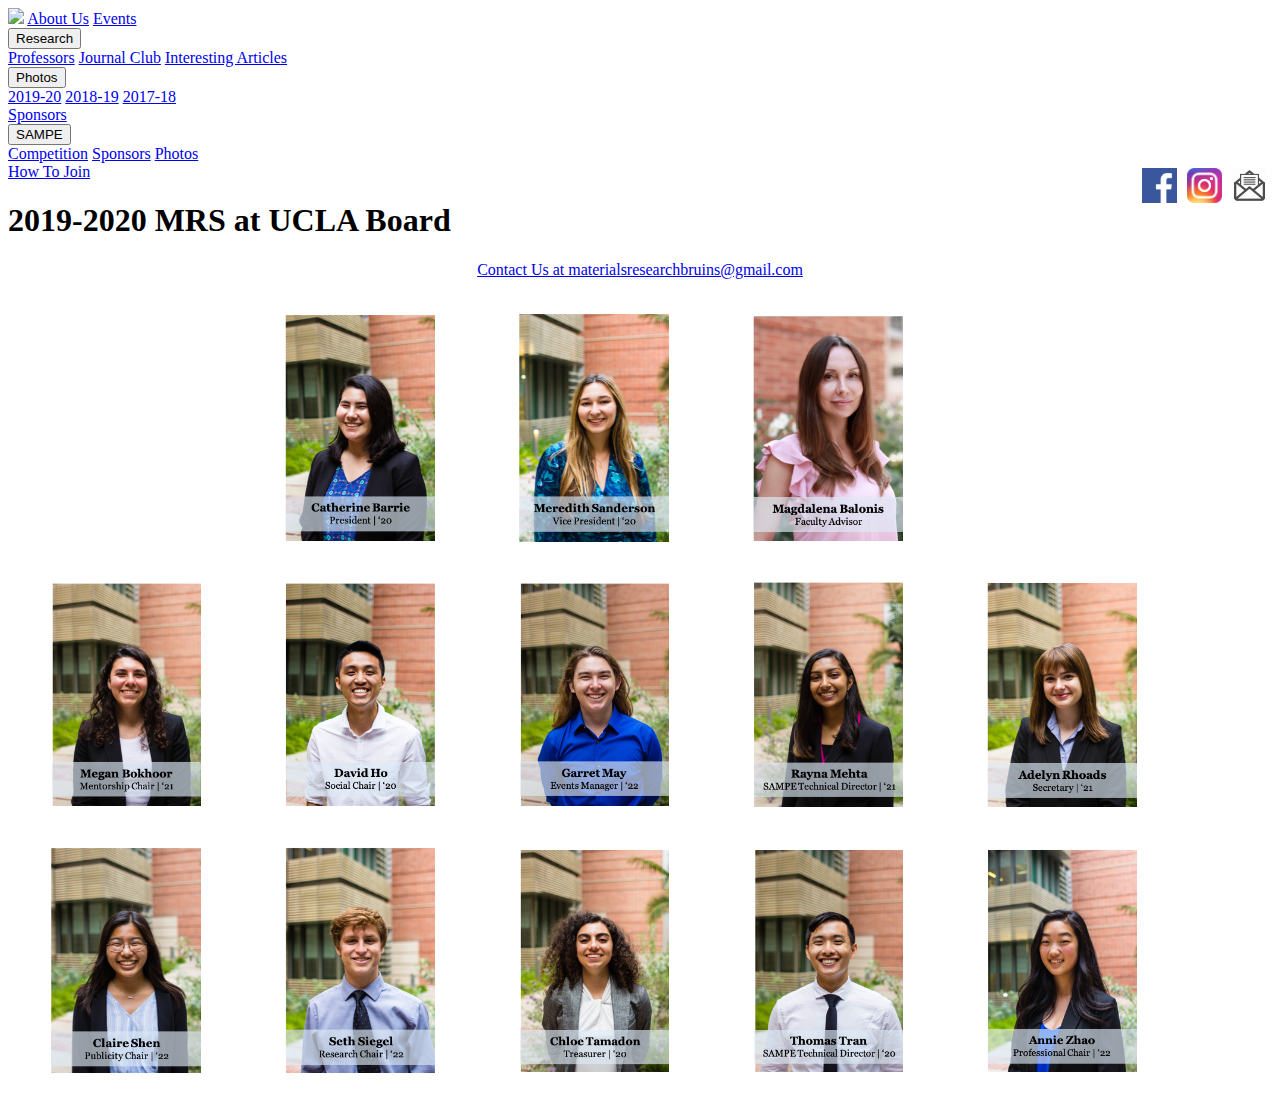
==== aboutus.html @ 65e50e4b "Create aboutus.html" ====
<!DOCTYPE html>
<html lang="en">
<head>
<title>MRS - Materials Research Society, UCLA</title>
<link href="styles2.css" rel="stylesheet">
</head>
<body>
 <div class="navbar">
  <a href="http://www.seas.ucla.edu/mrs/" style ="padding: 0px 0px;"><img src="mrswhiteonbluemrs.png" style ="width:130px; padding: 0px 0px;"></a>
  <a href="http://www.seas.ucla.edu/mrs/AboutUs">About Us</a>
  <a href="http://www.seas.ucla.edu/mrs/Events">Events</a>
  <div class="dropdown">
    <button class="dropbtn">Research
      <i class="fa fa-caret-down"></i>
    </button>
    <div class="dropdown-content">
      <a href="http://www.seas.ucla.edu/mrs/Research/Professors.html">Professors</a>
      <a href="http://www.seas.ucla.edu/mrs/Research/JournalClub.html">Journal Club</a>
      <a href="http://www.seas.ucla.edu/mrs/Research/Articles.html">Interesting Articles</a>
    </div>
  </div>
  <div class="dropdown">
    <button class="dropbtn">Photos
      <i class="fa fa-caret-down"></i>
    </button>
    <div class="dropdown-content">
      <a href="http://www.seas.ucla.edu/mrs/Photos/1920.html">2019-20</a>
      <a href="http://www.seas.ucla.edu/mrs/Photos/1819.html">2018-19</a>
      <a href="http://www.seas.ucla.edu/mrs/Photos/1718.html">2017-18</a>
    </div>
  </div>
  <a href="http://www.seas.ucla.edu/mrs/Sponsors">Sponsors</a>
  <div class="dropdown">
    <button class="dropbtn">SAMPE
      <i class="fa fa-caret-down"></i>
    </button>
    <div class="dropdown-content">
      <a href="http://www.seas.ucla.edu/mrs/SAMPE#Competition">Competition</a>
      <a href="http://www.seas.ucla.edu/mrs/SAMPE#Sponsors">Sponsors</a>
      <a href="http://www.seas.ucla.edu/mrs/SAMPE#Photos">Photos</a>
    </div>
  </div>
 <a href="http://www.seas.ucla.edu/mrs/Join">How To Join</a>
<!-- Social Media -->
    <a href="http://facebook.us14.list-manage.com/subscribe?u=0b216be82e1c52c9791bf5b11&id=bb73512ccc" style ="padding: 5px 5px; float:right"><img src="Photos/FrontPage/newsletter.png" style ="width:35px;"></a>
	<a href="http://www.instagram.com/mrsucla/" style ="padding: 5px 5px; float:right"><img src="Photos/FrontPage/instagram.png" style ="width:35px"></a>
	<a href="https://www.facebook.com/MRSUCLA/" style ="padding: 5px 5px; float:right"><img src="Photos/FrontPage/facebook.png" style ="width:35px"></a>
	
</div> 
    
<h1>2019-2020 MRS at UCLA Board</h1>
<a href="mailto:materialsresearchbruins@gmail.com"><p style="text-align: center; font-size:16px">Contact Us at materialsresearchbruins@gmail.com</p></a> 
    
    <!--First Row-->
<table class="center" style="width:80%">
<tr>
    <td></td>
    <td>
        <figure>
            <img src="Photos/1920Officers/Edited/catherine.png" width="150" alt="Catherine Barrie">
            <!--<figcaption><b>Catherine Barrie<br>2020</b></figcaption>
            <figcaption>President</figcaption>-->
        </figure>
    </td>
    
    <td>
        <figure>
            <img src="Photos/1920Officers/Edited/meredith.png" width="150" alt="Meredith Sanderson">
            <!--<figcaption><b>Meredith Sanderson<br>2020</b></figcaption>
            <figcaption>Vice President</figcaption>-->
        </figure>
    </td>
    
    <td>
        <figure>
            <img src="Photos/1920Officers/Edited/magda.png" width="150" alt="Magdalena Balonis-Sant">
            <!--<figcaption><b>Magdalena Balonis-Sant</b></figcaption>
            <figcaption>Faculty Advisor</figcaption>-->
        </figure>
    </td>
</tr>
    
<!--Second Row-->
<tr>
    <td>
        <figure>
            <img src="Photos/1920Officers/Edited/megan.png" width="150" alt="Megan Bokhoor">
            <!--<figcaption><b>Megan Bokhoor<br>2021</b></figcaption>
            <figcaption>Mentorship Chair</figcaption>-->
        </figure>
    </td>
    
    <td>
        <figure>
            <img src="Photos/1920Officers/Edited/david.png" width="150" alt="David Ho">
            <!--<figcaption><b>David Ho<br>2020</b></figcaption>
            <figcaption>Social Chair</figcaption>-->
        </figure>
    </td>
    
    <td>
        <figure>
            <img src="Photos/1920Officers/Edited/garret.png" width="150" alt="Garret May">
            <!--<figcaption><b>Garret May<br>2022</b></figcaption>
            <figcaption>Events Manager</figcaption>-->
        </figure>
    </td>
    
    <td>
        <figure>
            <img src="Photos/1920Officers/Edited/rayna.png" width="150" alt="Rayna Mehta">
            <!--<figcaption><b>Rayna Mehta<br>2021</b></figcaption>
            <figcaption>SAMPE Technical Director</figcaption>-->
        </figure>
    </td>
    
    <td>
        <figure>
            <img src="Photos/1920Officers/Edited/adelyn.png" width="150" alt="Adelyn Rhoads">
            <!--<figcaption><b>Adelyn Rhoads<br>2021</b></figcaption>
            <figcaption>Secretary</figcaption>-->
        </figure>
    </td>
</tr>
<!--Third Row-->
<tr>
    <td>
        <figure>
            <img src="Photos/1920Officers/Edited/claire.png" width="150" alt="Claire Shen">
            <!--<figcaption><b>Claire Shen<br>2022</b></figcaption>
            <figcaption>Publicity Chair</figcaption-->
        </figure>
    </td>
    
    <td>
        <figure>
            <img src="Photos/1920Officers/Edited/seth.png" width="150" alt="Seth Siegel">
            <!--<figcaption><b>Seth Siegel<br>2022</b></figcaption>
            <figcaption>Research Chair</figcaption>-->
        </figure>
    </td>
    
    <td>
        <figure>
            <img src="Photos/1920Officers/Edited/chloe.png" width="150" alt="Chloe Tamadon">
            <!--<figcaption><b>Chloe Tamadon<br>2020</b></figcaption>
            <figcaption>Treasurer</figcaption>-->
        </figure>
    </td>
    
    <td>
        <figure>
            <img src="Photos/1920Officers/Edited/thomas.png" width="150" alt="Thomas Tran">
            <!--<figcaption><b>Thomas Tran<br>2020</b></figcaption>
            <figcaption>SAMPE Technical Director</figcaption>-->
        </figure>
    </td>
    
    <td>
        <figure>
            <img src="Photos/1920Officers/Edited/annie.png" width="150" alt="Annie Zhao">
            <!--<figcaption><b>Annie Zhao<br>2022</b></figcaption>
            <figcaption>Professional Chair</figcaption>-->
        </figure>
    </td>
</tr>
    
</table>
</body>
</html>
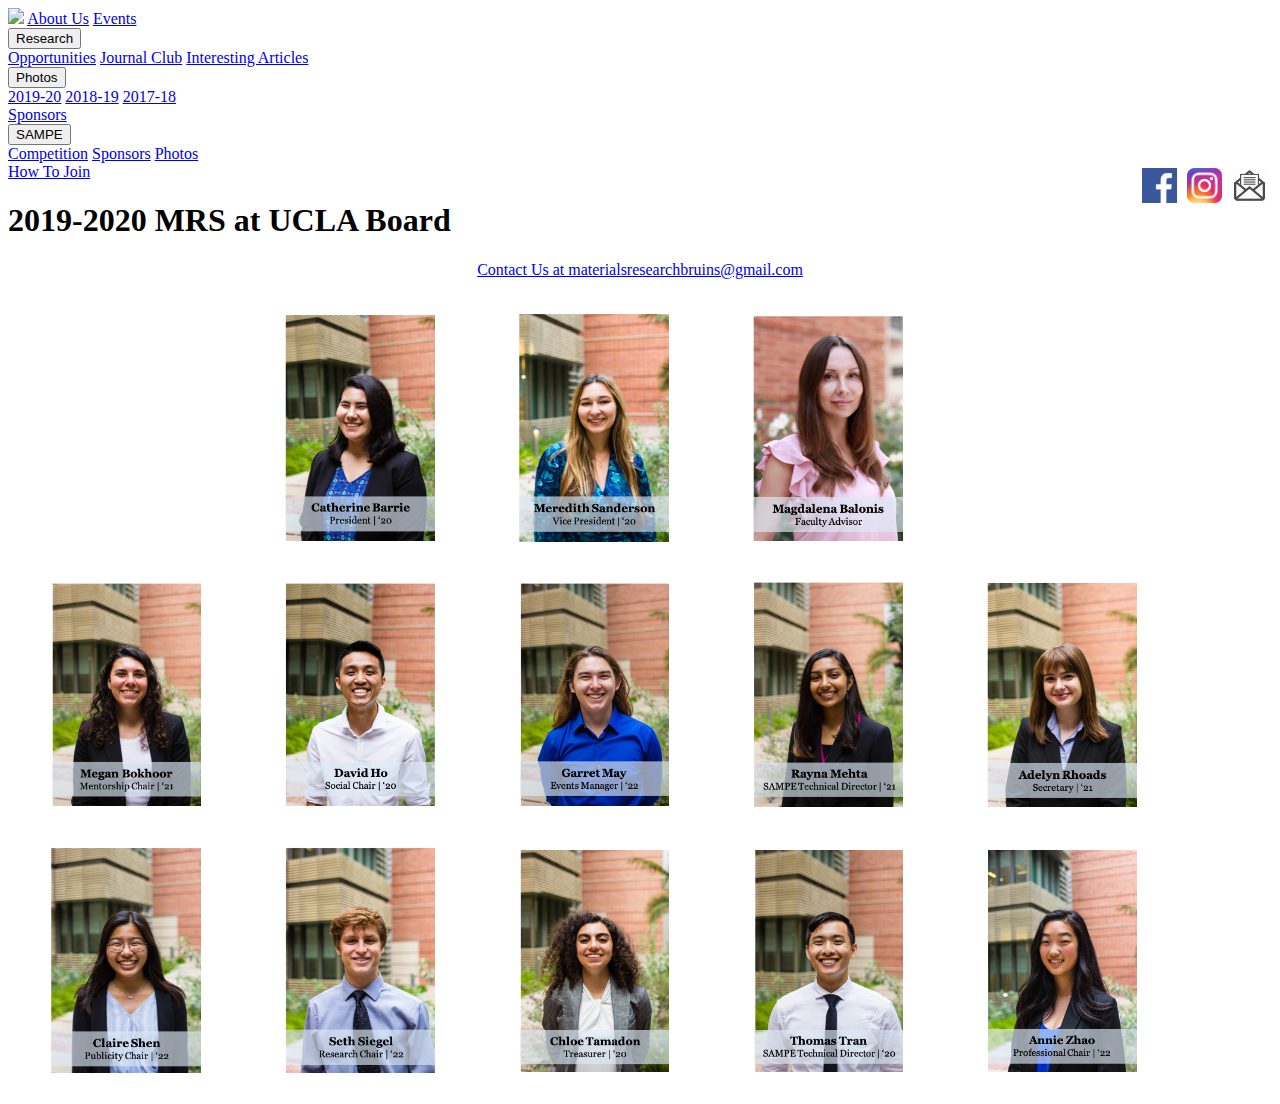
==== commit 30def46e: "Update aboutus.html" ====
--- a/aboutus.html
+++ b/aboutus.html
@@ -14,7 +14,7 @@
       <i class="fa fa-caret-down"></i>
     </button>
     <div class="dropdown-content">
-      <a href="http://www.seas.ucla.edu/mrs/Research/Professors.html">Professors</a>
+      <a href="http://www.seas.ucla.edu/mrs/Research/Opportunities.html">Opportunities</a>
       <a href="http://www.seas.ucla.edu/mrs/Research/JournalClub.html">Journal Club</a>
       <a href="http://www.seas.ucla.edu/mrs/Research/Articles.html">Interesting Articles</a>
     </div>
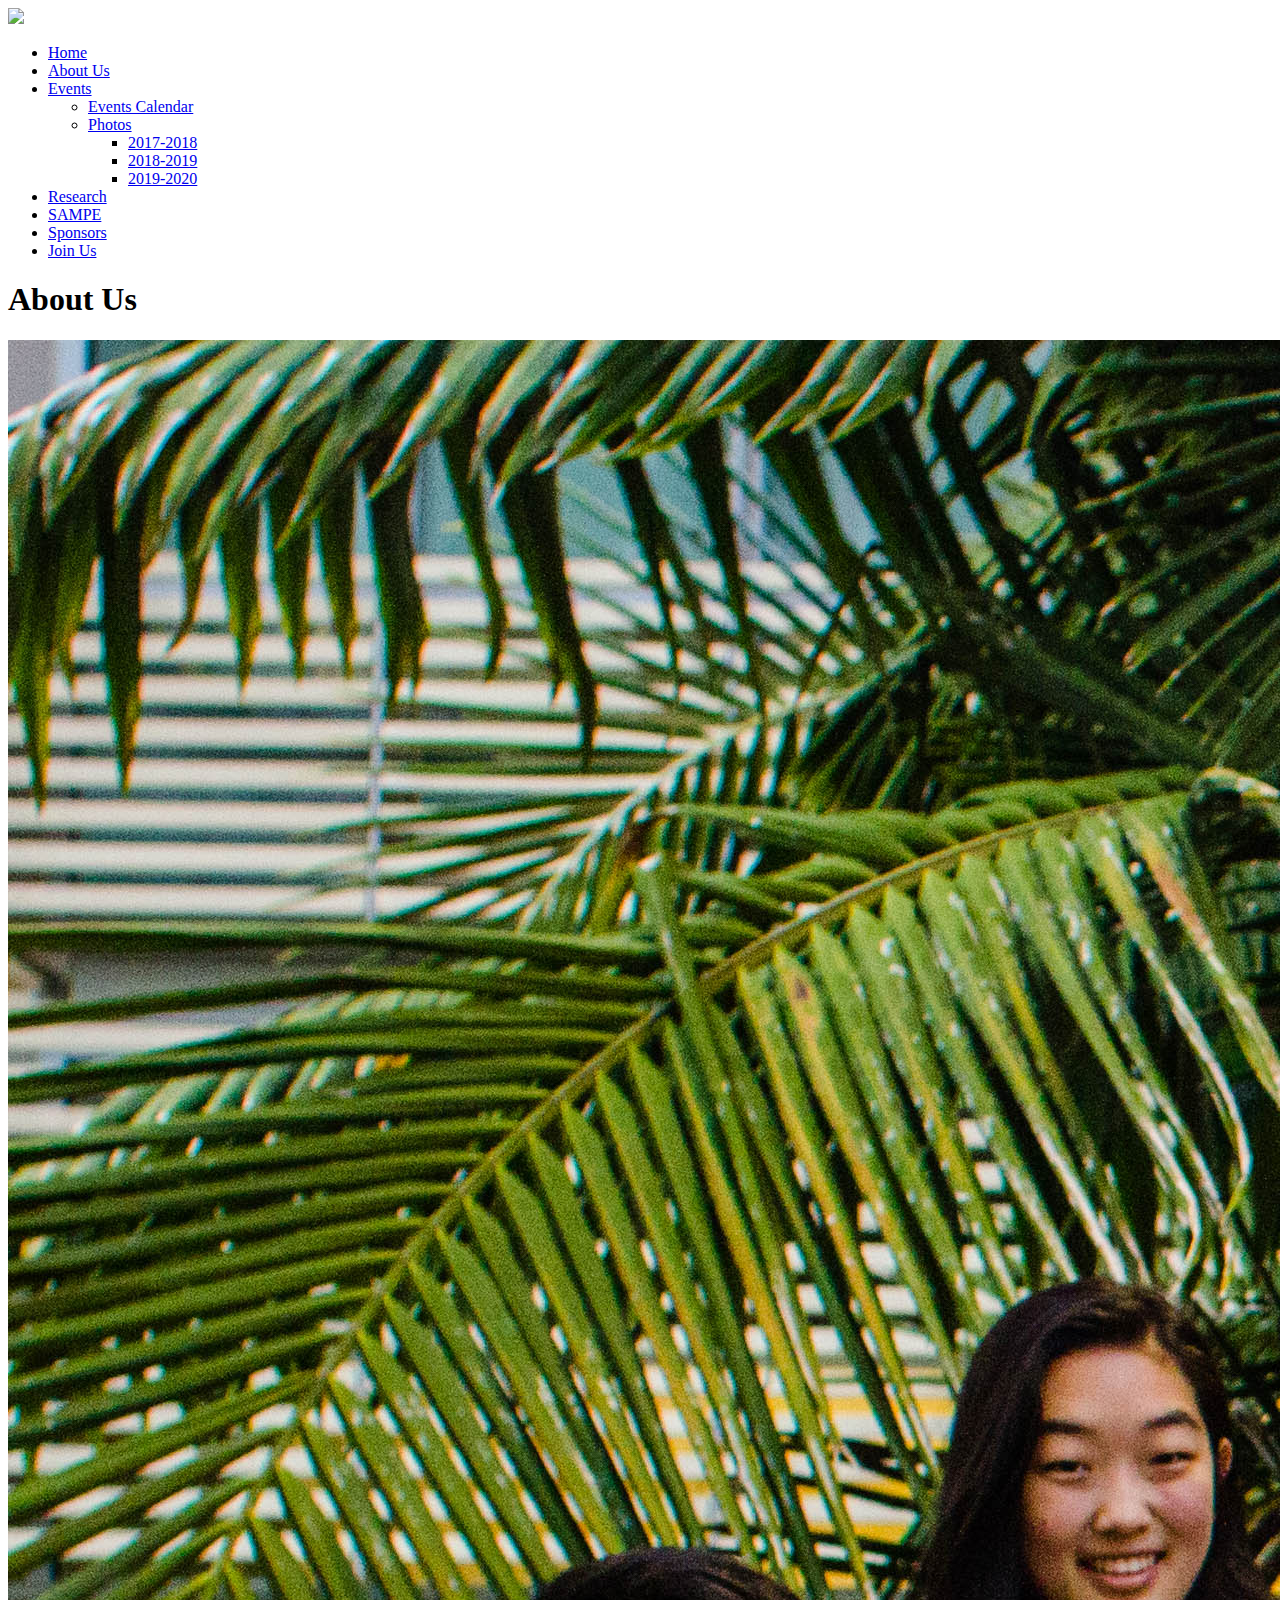
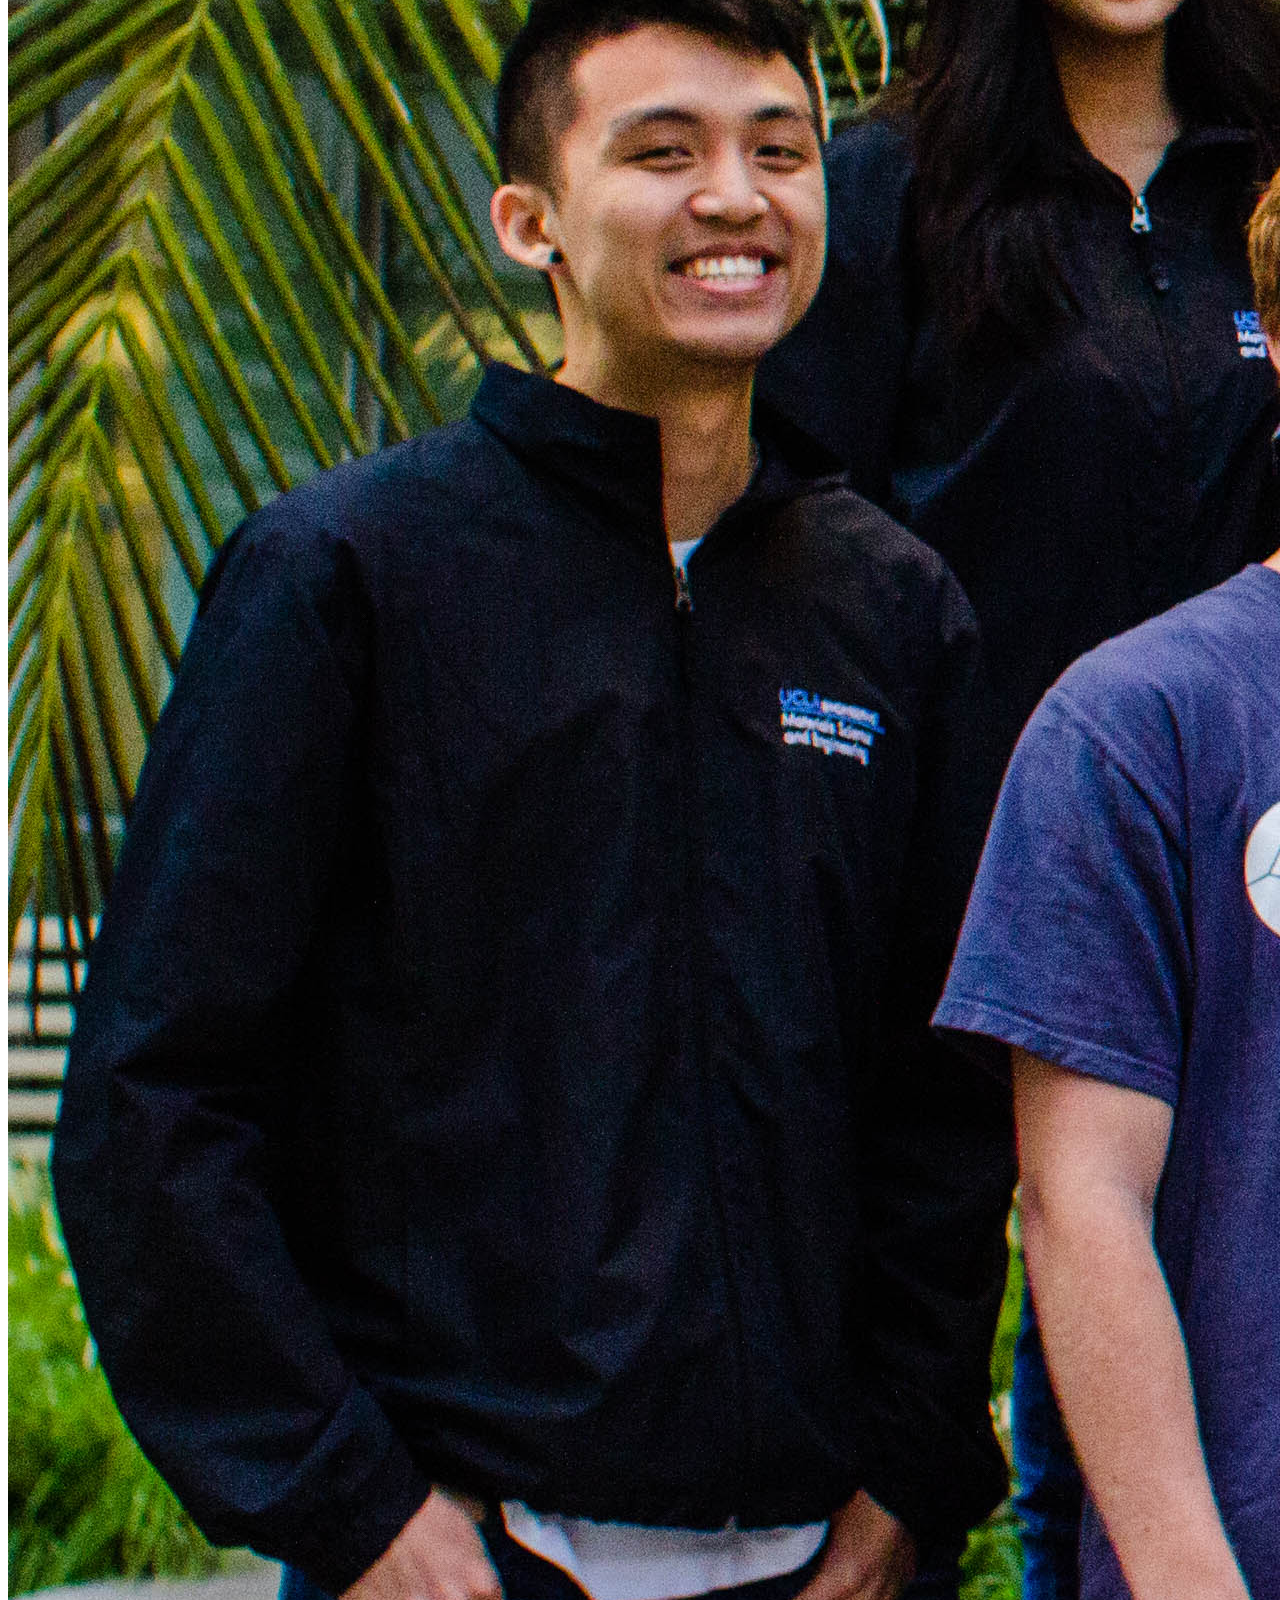
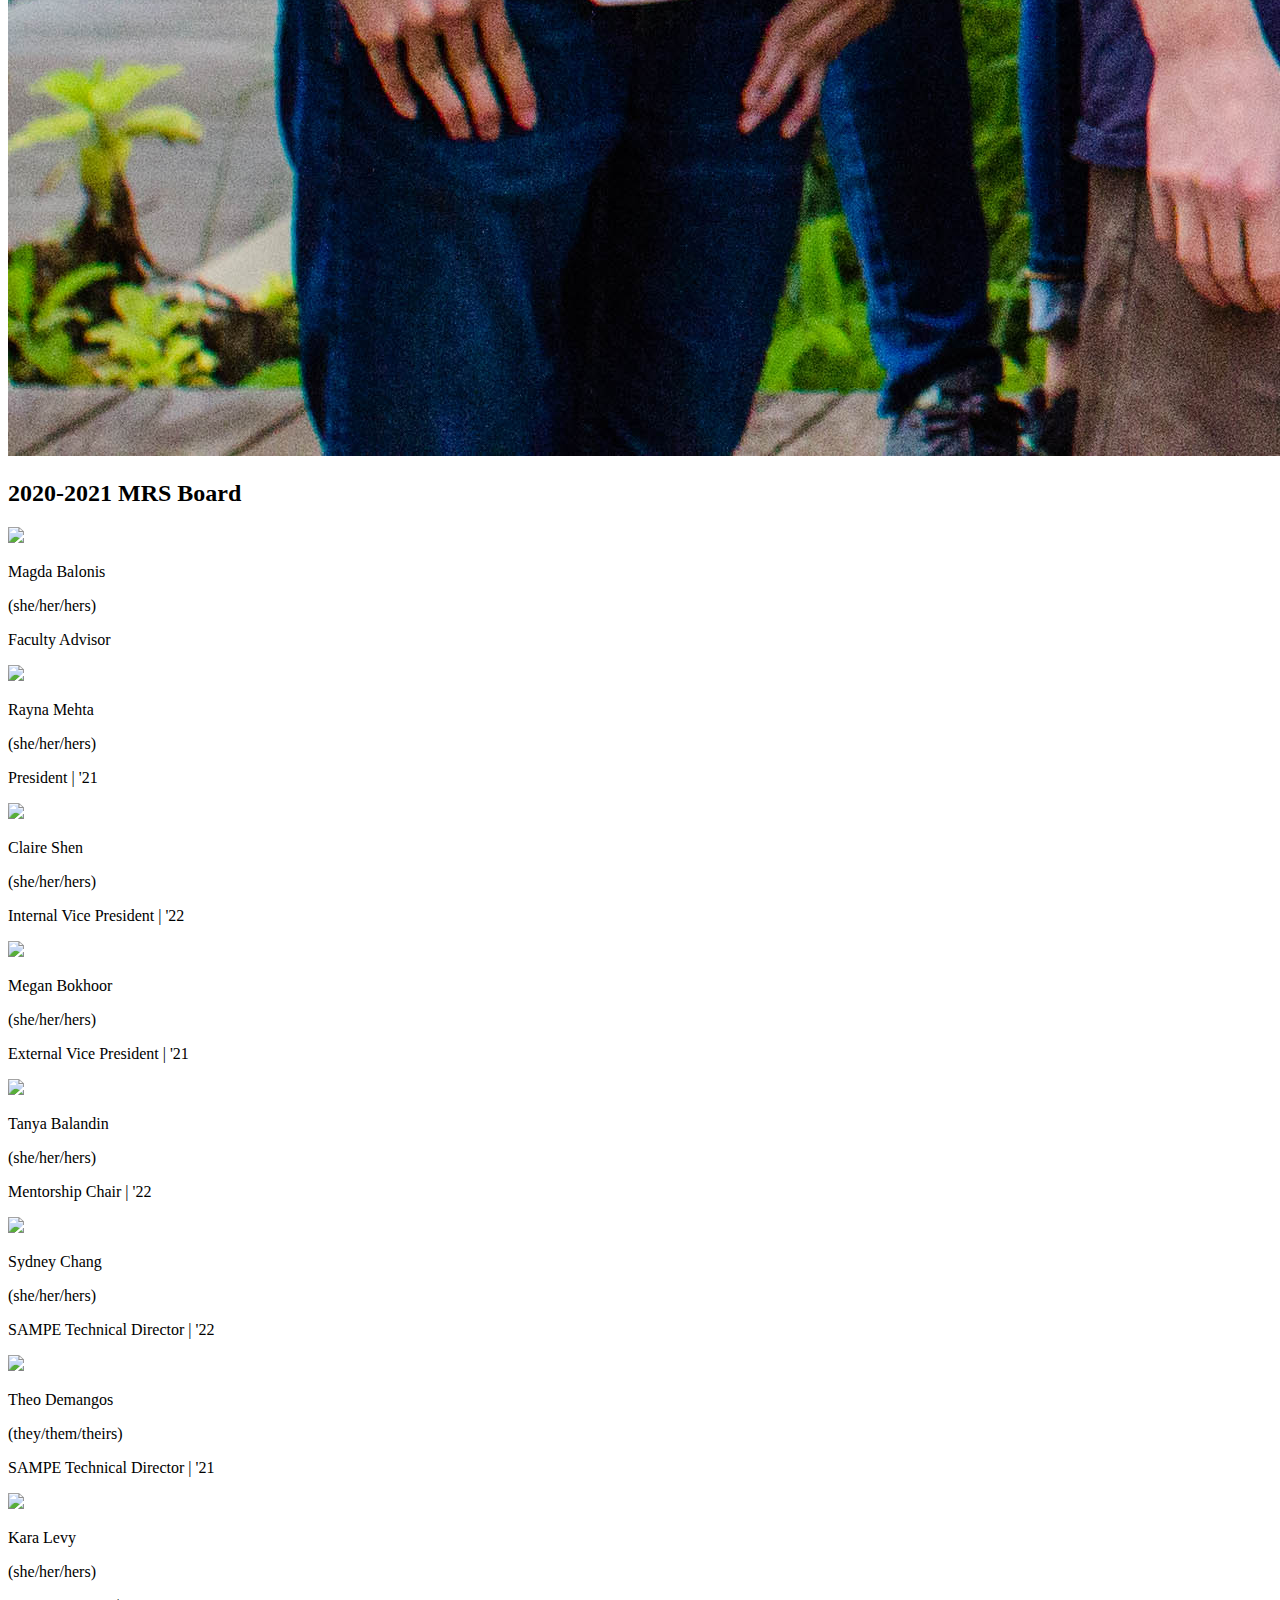
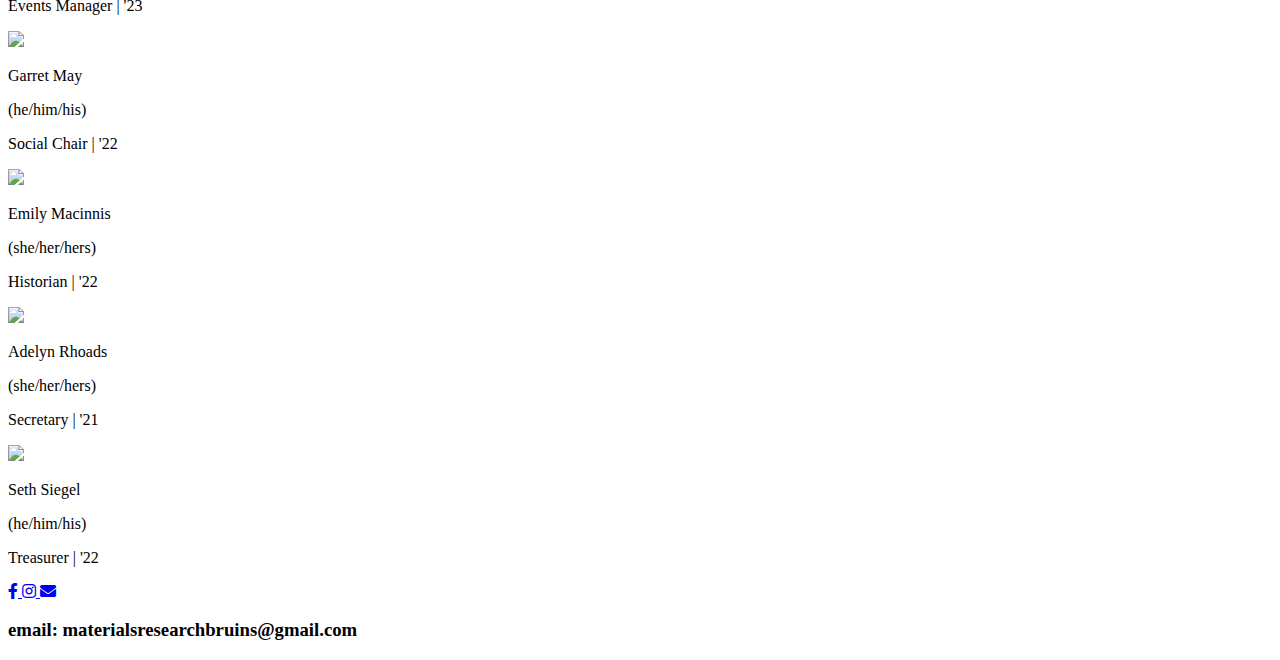
==== commit 3e85a30c: "Update aboutus.html" ====
--- a/aboutus.html
+++ b/aboutus.html
@@ -1,170 +1,212 @@
 <!DOCTYPE html>
 <html lang="en">
 <head>
-<title>MRS - Materials Research Society, UCLA</title>
-<link href="styles2.css" rel="stylesheet">
+    <meta charset="UTF-8"/> <!-- setting up metadata about this doc -->
+    <meta name="viewport" content="width-device-width, initial scale=1, shrink-to-fit=no"/> <!-- how the doc changes with screen width -->
+    <meta http-equiv="x-ua-compatible" content="ie=edge">
+    <title>Materials Research Society at UCLA - Home</title>
+    <link href="styles.css" rel="stylesheet"> <!-- set up link between index and css file -->
+    <!-- for social media icons -->
+    <link rel="stylesheet" href="//use.fontawesome.com/releases/v5.0.7/css/all.css">
+    <!-- for fonts -->
+    <link href="https://fonts.googleapis.com/css2?family=Barlow:wght@400;500;600;700&display=swap" rel="stylesheet">
 </head>
 <body>
- <div class="navbar">
-  <a href="http://www.seas.ucla.edu/mrs/" style ="padding: 0px 0px;"><img src="mrswhiteonbluemrs.png" style ="width:130px; padding: 0px 0px;"></a>
-  <a href="http://www.seas.ucla.edu/mrs/AboutUs">About Us</a>
-  <a href="http://www.seas.ucla.edu/mrs/Events">Events</a>
-  <div class="dropdown">
-    <button class="dropbtn">Research
-      <i class="fa fa-caret-down"></i>
-    </button>
-    <div class="dropdown-content">
-      <a href="http://www.seas.ucla.edu/mrs/Research/Opportunities.html">Opportunities</a>
-      <a href="http://www.seas.ucla.edu/mrs/Research/JournalClub.html">Journal Club</a>
-      <a href="http://www.seas.ucla.edu/mrs/Research/Articles.html">Interesting Articles</a>
+    <!-- Navigation top bar-->
+    
+    <div class="navbar">
+        <div class="wrapper">
+            <nav>
+                <img class="logo" src=/Photos/mrsblueonwhite.png>
+                    <ul class="nav-items"> <!-- unordered list of items -->
+                        <li><a href="index.html" class="main-menu"> Home </a></li>
+                        <li><a href="aboutus.html" class="main-menu"> About Us </a></li>
+                        <li><a href="#" class="main-menu"> Events </a>
+                            <ul>
+                                <li><a href="#">Events Calendar</a></li>
+                                <li><a href="#">Photos</a>
+                                    <ul>
+                                        <li><a href="#">2017-2018</a></li>
+                                        <li><a href="#">2018-2019</a></li>
+                                        <li><a href="#">2019-2020</a></li>
+                                    </ul>
+                                </li>
+                            </ul>
+                        </li>
+                        <li><a href="#" class="main-menu"> Research </a></li>
+                        <li><a href="#" class="main-menu"> SAMPE </a></li>
+                        <li><a href="#" class="main-menu"> Sponsors </a></li>
+                        <li><a href="#" class="main-menu"> Join Us </a></li>
+                    </ul>
+            </nav>
+        </div>
     </div>
-  </div>
-  <div class="dropdown">
-    <button class="dropbtn">Photos
-      <i class="fa fa-caret-down"></i>
-    </button>
-    <div class="dropdown-content">
-      <a href="http://www.seas.ucla.edu/mrs/Photos/1920.html">2019-20</a>
-      <a href="http://www.seas.ucla.edu/mrs/Photos/1819.html">2018-19</a>
-      <a href="http://www.seas.ucla.edu/mrs/Photos/1718.html">2017-18</a>
+    
+    <div class="main-container">
+        <div class="wrapper">
+            <div class="header-content">
+                <h1>About Us</h1>
+            </div>
+        </div>
+        <div class="meet-board-container">
+            <img class="meet-board-picture" src=/Photos/GroupPhoto20192020.jpg>
+        </div>
+        
+        <!-- Board members-->
+        <div class="wrapper">
+            <div class="divider-header">
+                <h2>2020-2021 MRS Board</h2>
+            </div>
+        </div>
+        
+        <div class="wrapper">
+            <div class="board-container"></div>
+                <div class="board-member">
+                    <div class="picture-frame">
+                        <img class="board-member-picture" src="Photos/Officer_Photos/magda.jpeg">
+                    </div>
+                    <div class="member-info">
+                        <p class="member-name">Magda Balonis</p>
+                        <p class="pronouns">(she/her/hers)</p>
+                        <p>Faculty Advisor</p>
+                    </div>
+                </div>
+                <div class="board-member">
+                    <div class="picture-frame">
+                        <img class="board-member-picture" src=/Photos/Officer_Photos/rayna.jpg>
+                    </div>
+                    <div class="member-info">
+                        <p class="member-name">Rayna Mehta</p>
+                        <p class="pronouns">(she/her/hers)</p>
+                        <p>President | '21</p>
+                    </div>
+                </div>
+                <div class="board-member">
+                    <div class="picture-frame">
+                        <img class="board-member-picture" src=/Photos/Officer_Photos/claire.jpg>
+                    </div>
+                    <div class="member-info">
+                        <p class="member-name">Claire Shen</p>
+                        <p class="pronouns">(she/her/hers)</p>
+                        <p>Internal Vice President | '22</p>
+                    </div>
+                </div>
+                <div class="board-member">
+                    <div class="picture-frame">
+                        <img class="board-member-picture" src=/Photos/Officer_Photos/megan.jpg>
+                    </div>
+                    <div class="member-info">
+                        <p class="member-name">Megan Bokhoor</p>
+                        <p class="pronouns">(she/her/hers)</p>
+                        <p>External Vice President | '21</p>
+                    </div>
+                </div>
+                <div class="board-member">
+                    <div class="picture-frame">
+                        <img class="board-member-picture" src=/Photos/Officer_Photos/tanya.jpg>
+                    </div>
+                    <div class="member-info">
+                        <p class="member-name">Tanya Balandin</p>
+                        <p class="pronouns">(she/her/hers)</p>
+                        <p>Mentorship Chair | '22</p>
+                    </div>
+                </div>
+                <div class="board-member">
+                    <div class="picture-frame">
+                        <img class="board-member-picture" src=/Photos/Officer_Photos/sydney.jpg>
+                    </div>
+                    <div class="member-info">
+                        <p class="member-name">Sydney Chang</p>
+                        <p class="pronouns">(she/her/hers)</p>
+                        <p>SAMPE Technical Director | '22</p>
+                    </div>
+                </div>
+                <div class="board-member">
+                    <div class="picture-frame">
+                        <img class="board-member-picture" src=/Photos/Officer_Photos/theo.jpg>
+                    </div>
+                    <div class="member-info">
+                        <p class="member-name">Theo Demangos</p>
+                        <p class="pronouns">(they/them/theirs)</p>
+                        <p>SAMPE Technical Director | '21</p>
+                    </div>
+                </div>
+                <div class="board-member">
+                    <div class="picture-frame">
+                        <img class="board-member-picture" src=/Photos/Officer_Photos/kara.png>
+                    </div>
+                    <div class="member-info">
+                        <p class="member-name">Kara Levy</p>
+                        <p class="pronouns">(she/her/hers)</p>
+                        <p>Events Manager | '23</p>
+                    </div>
+                </div>
+                <div class="board-member">
+                    <div class="picture-frame">
+                        <img class="board-member-picture" src=/Photos/Officer_Photos/garret.jpg>
+                    </div>
+                    <div class="member-info">
+                        <p class="member-name">Garret May</p>
+                        <p class="pronouns">(he/him/his)</p>
+                        <p>Social Chair | '22</p>
+                    </div>
+                </div>
+                <div class="board-member">
+                    <div class="picture-frame">
+                        <img class="board-member-picture" src=/Photos/Officer_Photos/emily.jpeg>
+                    </div>
+                    <div class="member-info">
+                        <p class="member-name">Emily Macinnis</p>
+                        <p class="pronouns">(she/her/hers)</p>
+                        <p>Historian | '22</p>
+                    </div>
+                </div>
+                <div class="board-member">
+                    <div class="picture-frame">
+                        <img class="board-member-picture" src=/Photos/Officer_Photos/adelyn.jpg>
+                    </div>
+                    <div class="member-info">
+                        <p class="member-name">Adelyn Rhoads</p>
+                        <p class="pronouns">(she/her/hers)</p>
+                        <p>Secretary | '21</p>
+                    </div>
+                </div>
+                <div class="board-member">
+                    <div class="picture-frame">
+                        <img class="board-member-picture" src=/Photos/Officer_Photos/seth.jpg>
+                    </div>
+                    <div class="member-info">
+                        <p class="member-name">Seth Siegel</p>
+                        <p class="pronouns">(he/him/his)</p>
+                        <p>Treasurer | '22</p>
+                    </div>
+                </div>
+        </div>    
     </div>
-  </div>
-  <a href="http://www.seas.ucla.edu/mrs/Sponsors">Sponsors</a>
-  <div class="dropdown">
-    <button class="dropbtn">SAMPE
-      <i class="fa fa-caret-down"></i>
-    </button>
-    <div class="dropdown-content">
-      <a href="http://www.seas.ucla.edu/mrs/SAMPE#Competition">Competition</a>
-      <a href="http://www.seas.ucla.edu/mrs/SAMPE#Sponsors">Sponsors</a>
-      <a href="http://www.seas.ucla.edu/mrs/SAMPE#Photos">Photos</a>
-    </div>
-  </div>
- <a href="http://www.seas.ucla.edu/mrs/Join">How To Join</a>
-<!-- Social Media -->
-    <a href="http://facebook.us14.list-manage.com/subscribe?u=0b216be82e1c52c9791bf5b11&id=bb73512ccc" style ="padding: 5px 5px; float:right"><img src="Photos/FrontPage/newsletter.png" style ="width:35px;"></a>
-	<a href="http://www.instagram.com/mrsucla/" style ="padding: 5px 5px; float:right"><img src="Photos/FrontPage/instagram.png" style ="width:35px"></a>
-	<a href="https://www.facebook.com/MRSUCLA/" style ="padding: 5px 5px; float:right"><img src="Photos/FrontPage/facebook.png" style ="width:35px"></a>
-	
-</div> 
-    
-<h1>2019-2020 MRS at UCLA Board</h1>
-<a href="mailto:materialsresearchbruins@gmail.com"><p style="text-align: center; font-size:16px">Contact Us at materialsresearchbruins@gmail.com</p></a> 
-    
-    <!--First Row-->
-<table class="center" style="width:80%">
-<tr>
-    <td></td>
-    <td>
-        <figure>
-            <img src="Photos/1920Officers/Edited/catherine.png" width="150" alt="Catherine Barrie">
-            <!--<figcaption><b>Catherine Barrie<br>2020</b></figcaption>
-            <figcaption>President</figcaption>-->
-        </figure>
-    </td>
-    
-    <td>
-        <figure>
-            <img src="Photos/1920Officers/Edited/meredith.png" width="150" alt="Meredith Sanderson">
-            <!--<figcaption><b>Meredith Sanderson<br>2020</b></figcaption>
-            <figcaption>Vice President</figcaption>-->
-        </figure>
-    </td>
-    
-    <td>
-        <figure>
-            <img src="Photos/1920Officers/Edited/magda.png" width="150" alt="Magdalena Balonis-Sant">
-            <!--<figcaption><b>Magdalena Balonis-Sant</b></figcaption>
-            <figcaption>Faculty Advisor</figcaption>-->
-        </figure>
-    </td>
-</tr>
-    
-<!--Second Row-->
-<tr>
-    <td>
-        <figure>
-            <img src="Photos/1920Officers/Edited/megan.png" width="150" alt="Megan Bokhoor">
-            <!--<figcaption><b>Megan Bokhoor<br>2021</b></figcaption>
-            <figcaption>Mentorship Chair</figcaption>-->
-        </figure>
-    </td>
-    
-    <td>
-        <figure>
-            <img src="Photos/1920Officers/Edited/david.png" width="150" alt="David Ho">
-            <!--<figcaption><b>David Ho<br>2020</b></figcaption>
-            <figcaption>Social Chair</figcaption>-->
-        </figure>
-    </td>
-    
-    <td>
-        <figure>
-            <img src="Photos/1920Officers/Edited/garret.png" width="150" alt="Garret May">
-            <!--<figcaption><b>Garret May<br>2022</b></figcaption>
-            <figcaption>Events Manager</figcaption>-->
-        </figure>
-    </td>
-    
-    <td>
-        <figure>
-            <img src="Photos/1920Officers/Edited/rayna.png" width="150" alt="Rayna Mehta">
-            <!--<figcaption><b>Rayna Mehta<br>2021</b></figcaption>
-            <figcaption>SAMPE Technical Director</figcaption>-->
-        </figure>
-    </td>
-    
-    <td>
-        <figure>
-            <img src="Photos/1920Officers/Edited/adelyn.png" width="150" alt="Adelyn Rhoads">
-            <!--<figcaption><b>Adelyn Rhoads<br>2021</b></figcaption>
-            <figcaption>Secretary</figcaption>-->
-        </figure>
-    </td>
-</tr>
-<!--Third Row-->
-<tr>
-    <td>
-        <figure>
-            <img src="Photos/1920Officers/Edited/claire.png" width="150" alt="Claire Shen">
-            <!--<figcaption><b>Claire Shen<br>2022</b></figcaption>
-            <figcaption>Publicity Chair</figcaption-->
-        </figure>
-    </td>
-    
-    <td>
-        <figure>
-            <img src="Photos/1920Officers/Edited/seth.png" width="150" alt="Seth Siegel">
-            <!--<figcaption><b>Seth Siegel<br>2022</b></figcaption>
-            <figcaption>Research Chair</figcaption>-->
-        </figure>
-    </td>
-    
-    <td>
-        <figure>
-            <img src="Photos/1920Officers/Edited/chloe.png" width="150" alt="Chloe Tamadon">
-            <!--<figcaption><b>Chloe Tamadon<br>2020</b></figcaption>
-            <figcaption>Treasurer</figcaption>-->
-        </figure>
-    </td>
-    
-    <td>
-        <figure>
-            <img src="Photos/1920Officers/Edited/thomas.png" width="150" alt="Thomas Tran">
-            <!--<figcaption><b>Thomas Tran<br>2020</b></figcaption>
-            <figcaption>SAMPE Technical Director</figcaption>-->
-        </figure>
-    </td>
-    
-    <td>
-        <figure>
-            <img src="Photos/1920Officers/Edited/annie.png" width="150" alt="Annie Zhao">
-            <!--<figcaption><b>Annie Zhao<br>2022</b></figcaption>
-            <figcaption>Professional Chair</figcaption>-->
-        </figure>
-    </td>
-</tr>
-    
-</table>
+    
+    <!-- Footer-->
+    <footer>
+    <div class="footer-container">
+        <div class="wrapper">
+                <div class="media-icons-container">
+                    <a class="media-icons" href= "https://www.facebook.com/MRSUCLA">
+                        <div class="fab fa-facebook-f"></div>
+                    </a>
+                    <a class="media-icons" href= "http://www.instagram.com/mrsucla/">
+                        <div class="fab fa-instagram"></div>
+                    </a>
+                    <a class="media-icons" href= "mailto:materialsresearchbruins@gmail.com">
+                        <div class="fas fa-envelope"></div>
+                    </a>
+                </div> 
+                <div class="contact-container">
+                    <h3>email: materialsresearchbruins@gmail.com</h3>
+                </div>
+        </div>
+    </div> 
+    </footer>
+    
 </body>
+    
 </html>
+    
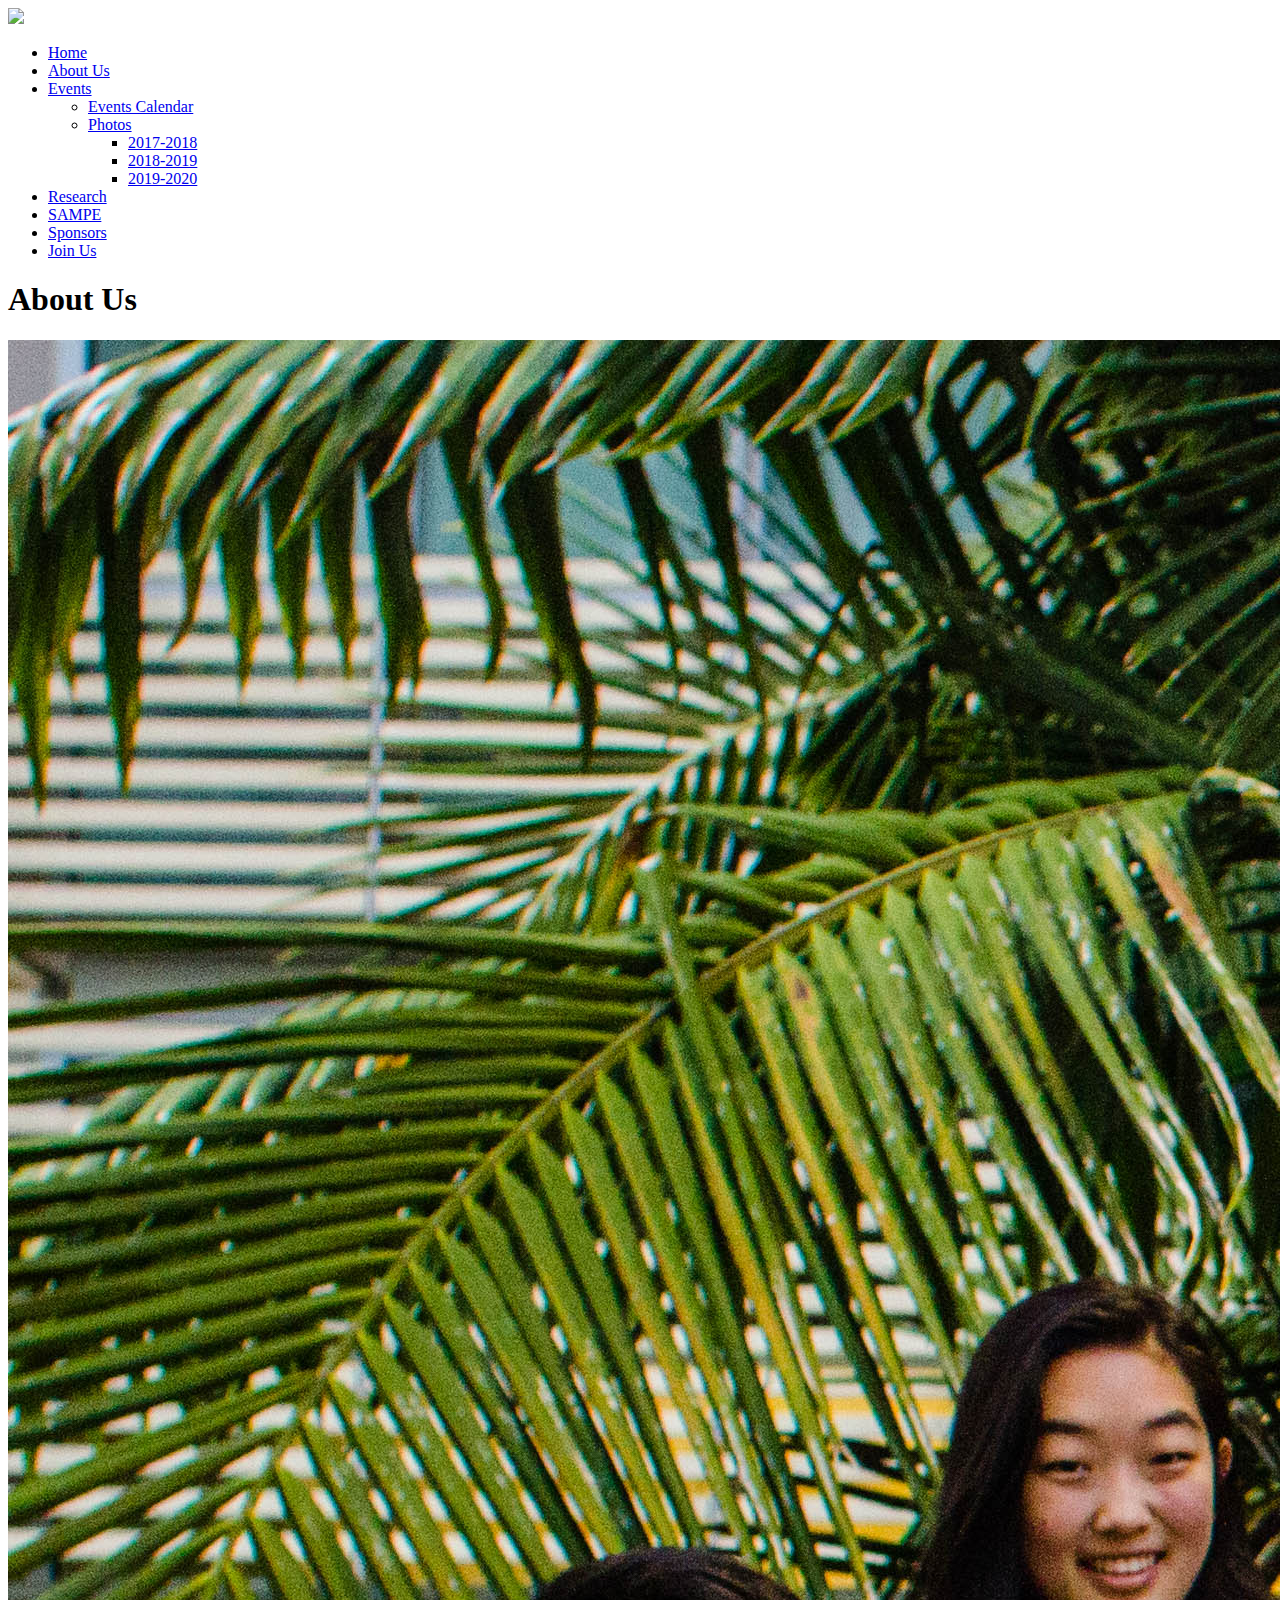
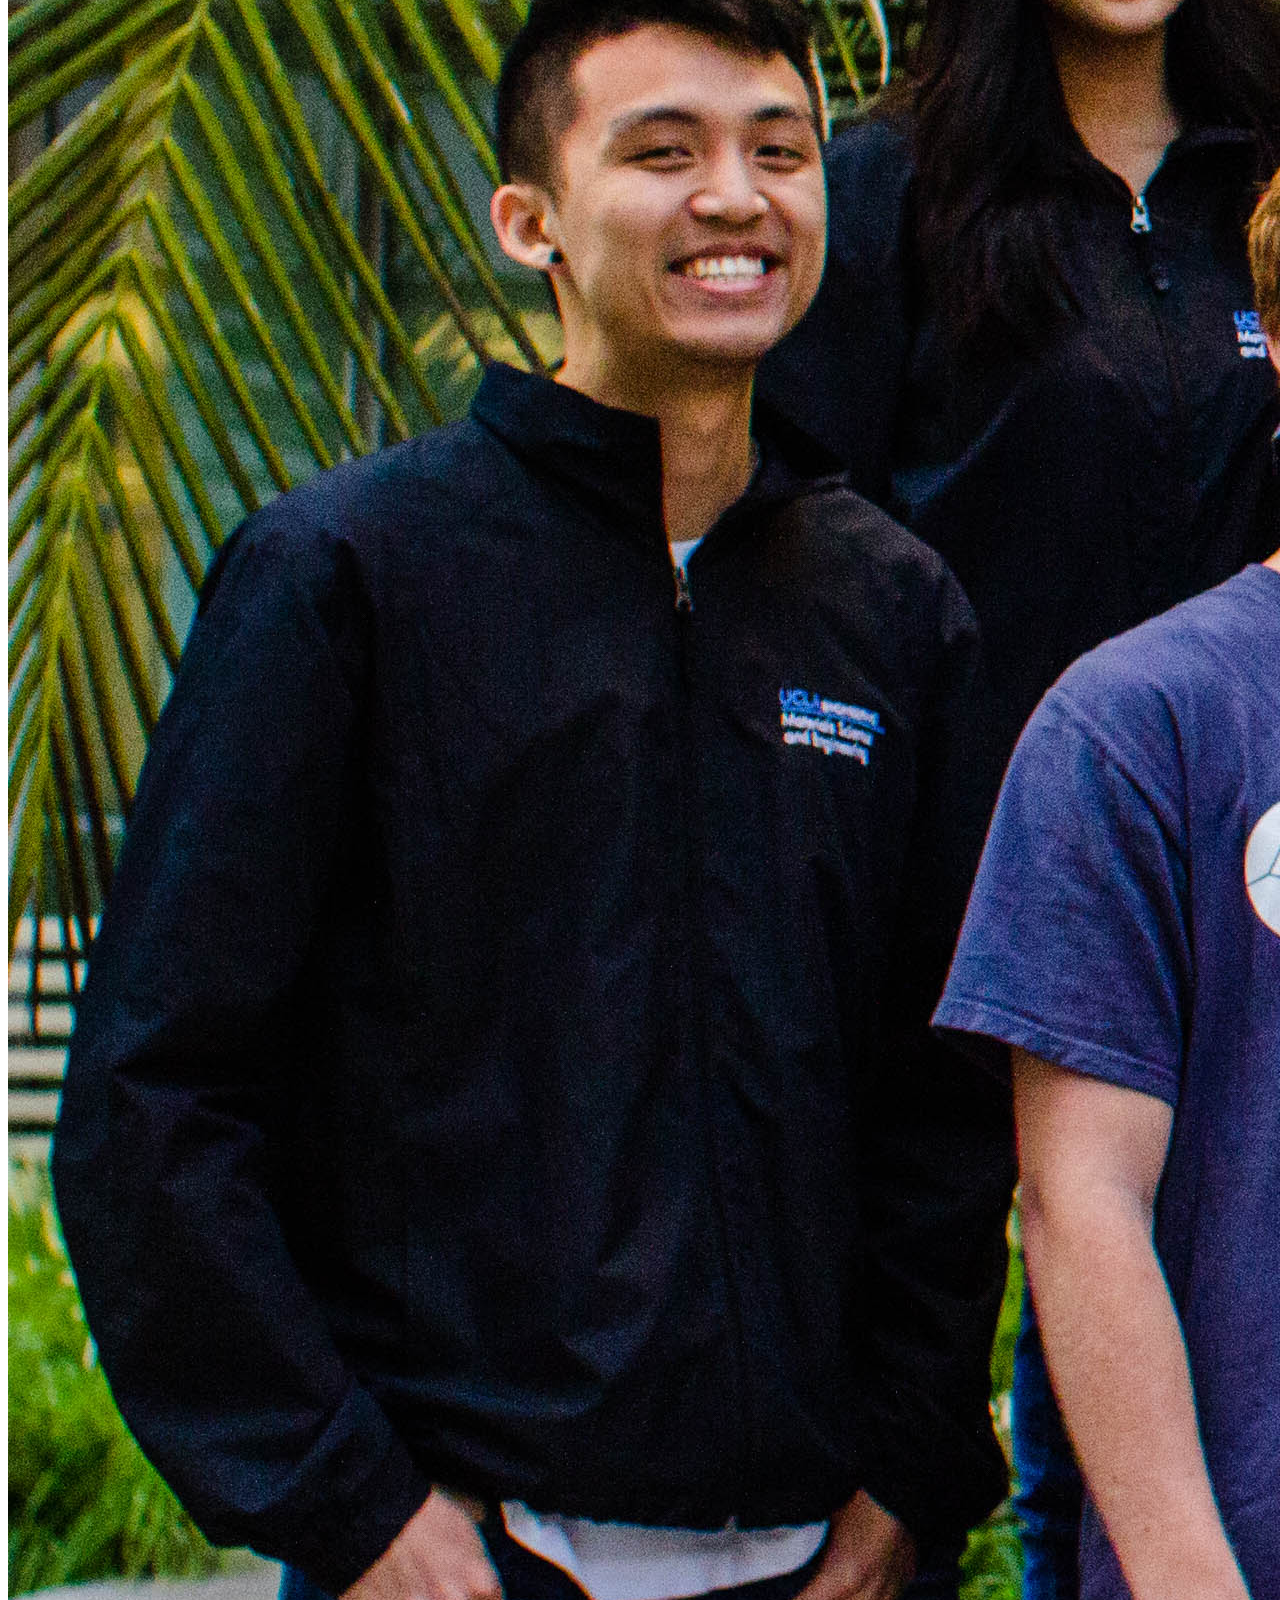
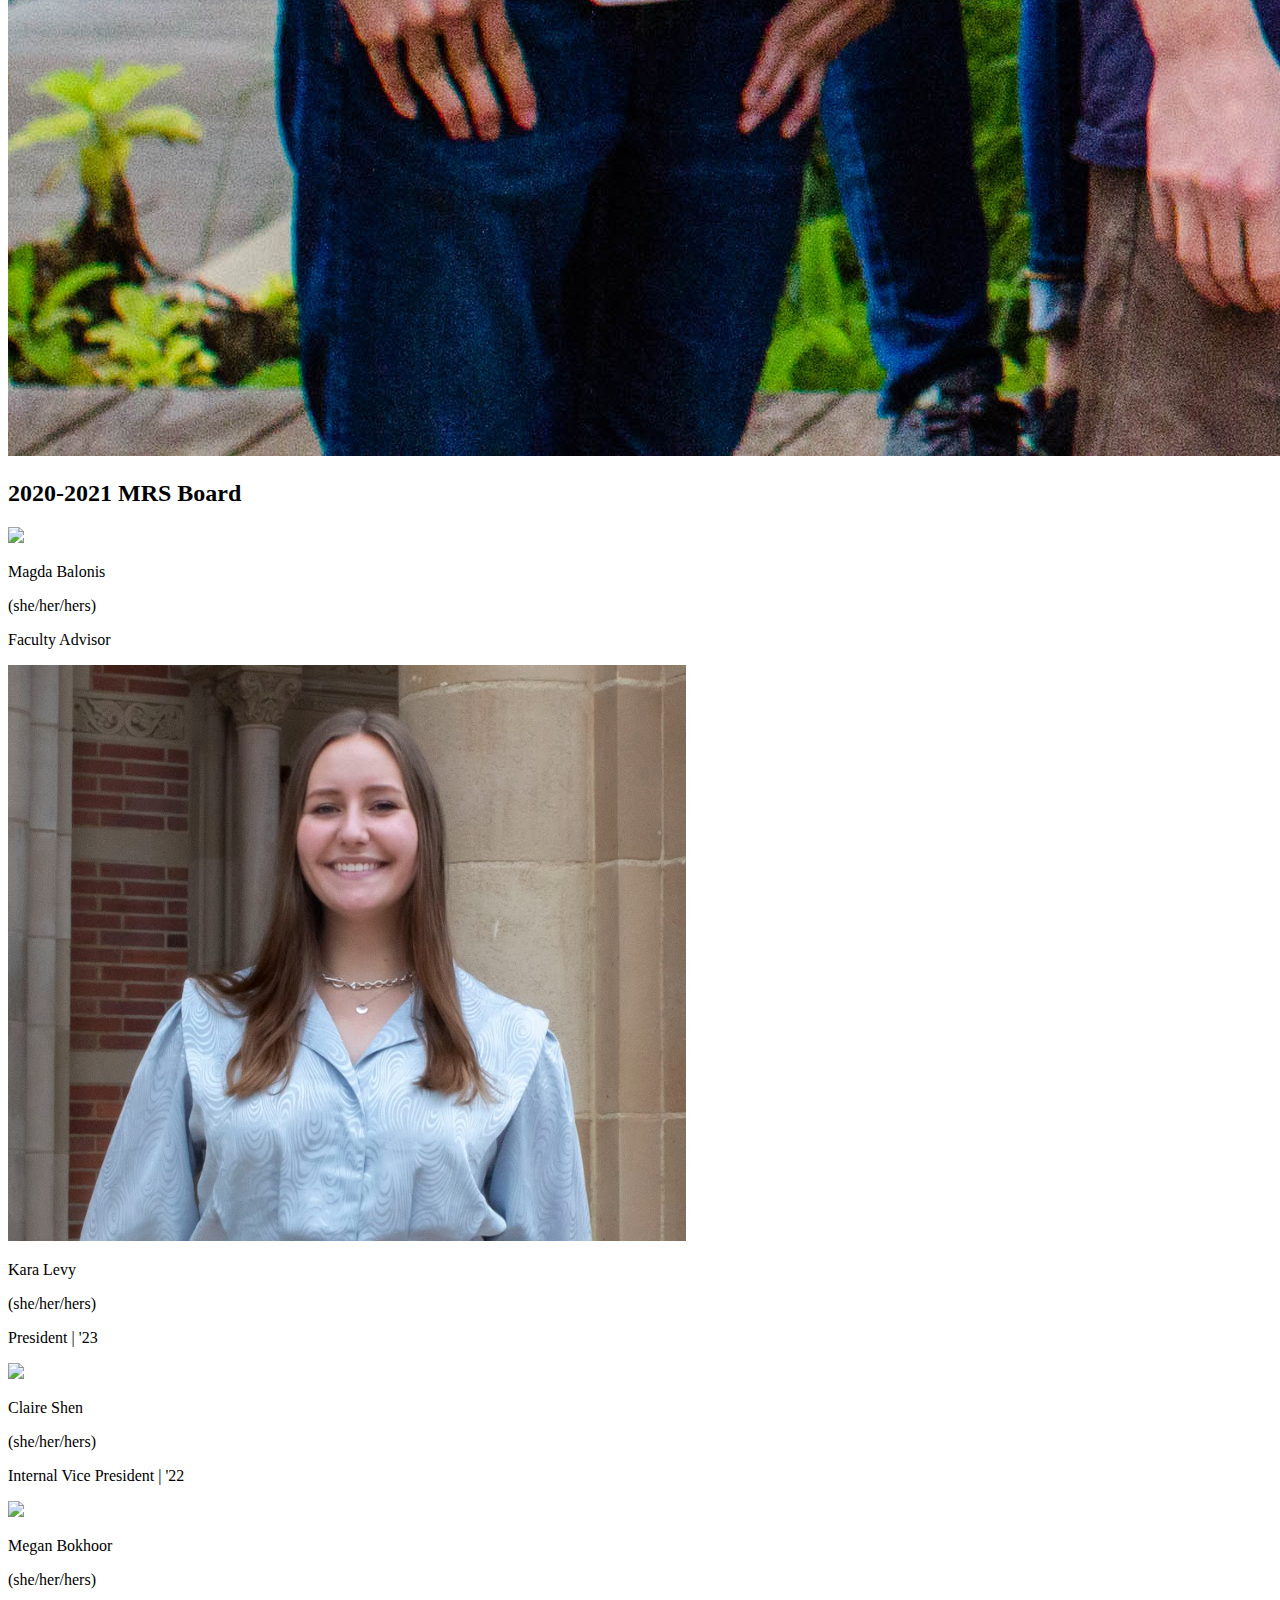
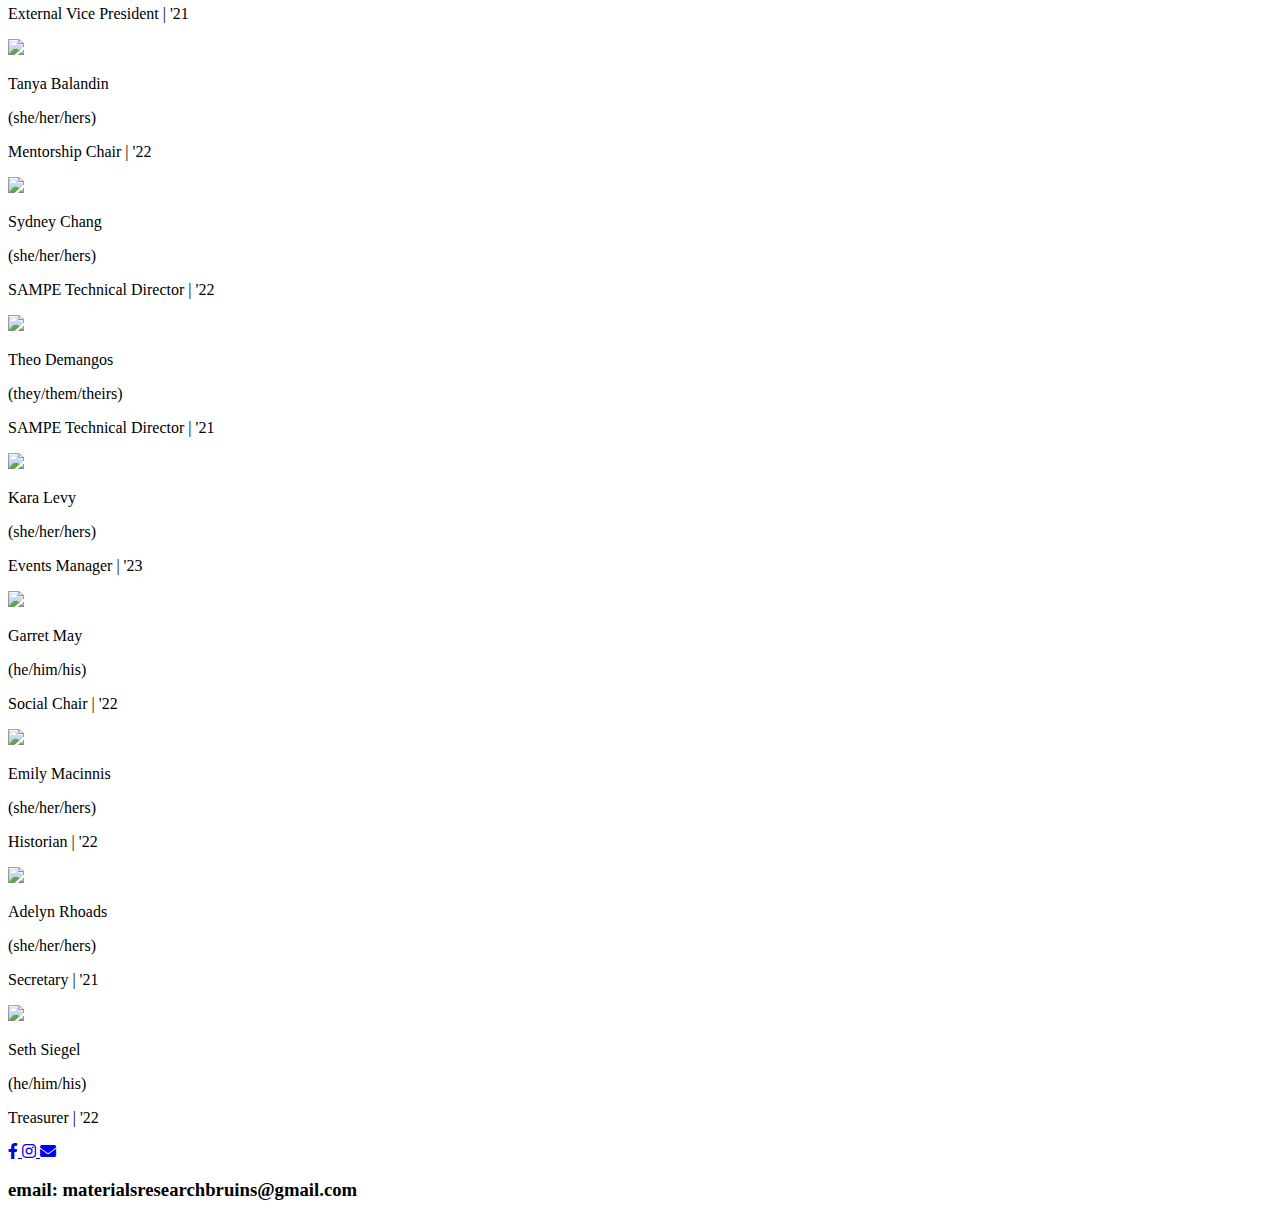
==== commit d28ab228: "Update aboutus.html" ====
--- a/aboutus.html
+++ b/aboutus.html
@@ -73,12 +73,12 @@
                 </div>
                 <div class="board-member">
                     <div class="picture-frame">
-                        <img class="board-member-picture" src=/Photos/Officer_Photos/rayna.jpg>
-                    </div>
-                    <div class="member-info">
-                        <p class="member-name">Rayna Mehta</p>
-                        <p class="pronouns">(she/her/hers)</p>
-                        <p>President | '21</p>
+                        <img class="board-member-picture" src=/Photos/2022/kara.png>
+                    </div>
+                    <div class="member-info">
+                        <p class="member-name">Kara Levy</p>
+                        <p class="pronouns">(she/her/hers)</p>
+                        <p>President | '23</p>
                     </div>
                 </div>
                 <div class="board-member">
